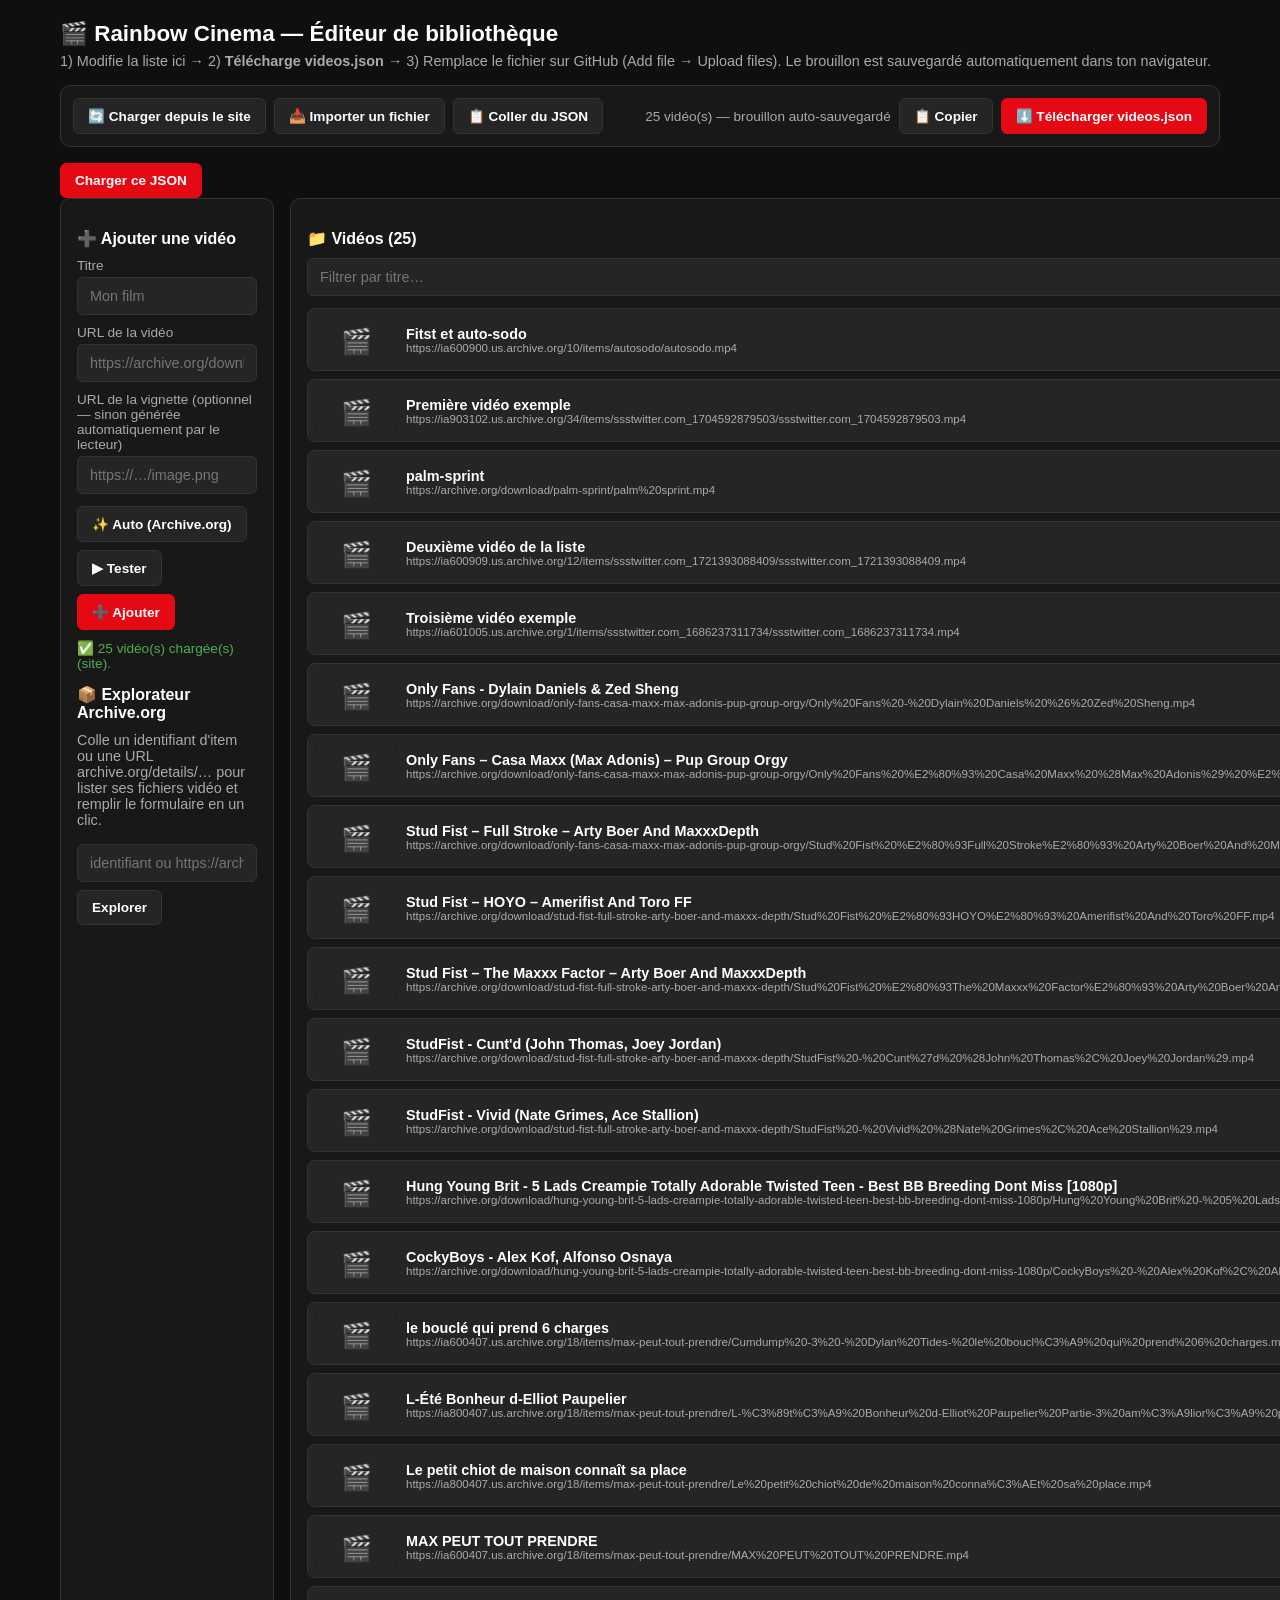
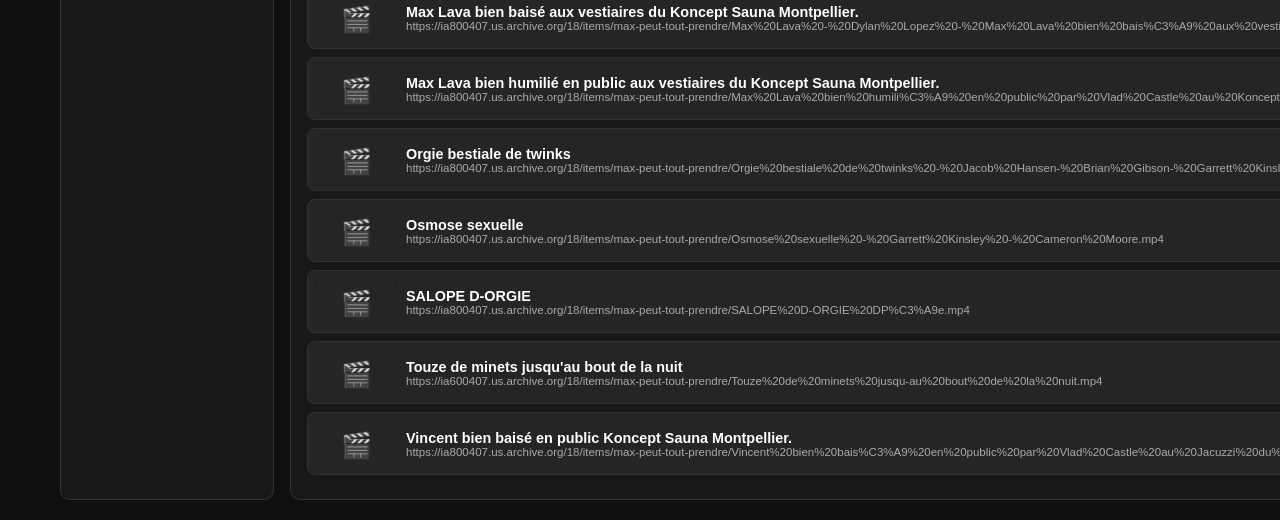
==== admin.html @ 02a85bc9 "Create admin.html" ====
<!DOCTYPE html>
<html lang="fr">
<head>
<meta charset="UTF-8">
<meta name="viewport" content="width=device-width, initial-scale=1.0">
<title>Rainbow Cinema — Éditeur de bibliothèque</title>
<style>
:root{--primary:#e50914;--bg:#0f0f0f;--card:#181818;--elev:#252525;--text:#fff;--muted:#aaa;--border:#333}
*{margin:0;padding:0;box-sizing:border-box}
body{font-family:-apple-system,BlinkMacSystemFont,"Segoe UI",Roboto,sans-serif;background:var(--bg);color:var(--text);padding:20px;max-width:1200px;margin:0 auto}
h1{font-size:1.4rem;margin-bottom:6px}
h2{font-size:1rem;margin:14px 0 10px}
.sub{color:var(--muted);font-size:.9rem;margin-bottom:16px}
.bar{display:flex;gap:8px;flex-wrap:wrap;align-items:center;background:var(--card);border:1px solid var(--border);border-radius:10px;padding:12px;margin-bottom:16px}
.bar .count{color:var(--muted);font-size:.85rem;margin-left:auto}
button{background:var(--elev);color:var(--text);border:1px solid var(--border);padding:9px 14px;border-radius:6px;cursor:pointer;font-weight:600;font-size:.85rem}
button:hover{filter:brightness(1.25)}
button.primary{background:var(--primary);border-color:var(--primary);color:#fff}
button.mini{padding:4px 8px;font-size:.8rem}
.cols{display:grid;grid-template-columns:1fr 1fr;gap:16px}
@media(max-width:860px){.cols{grid-template-columns:1fr}}
.card{background:var(--card);border:1px solid var(--border);border-radius:10px;padding:16px}
label{display:block;color:var(--muted);font-size:.85rem;margin:10px 0 4px}
input[type=text],input[type=url],textarea{width:100%;background:var(--elev);border:1px solid var(--border);border-radius:6px;padding:10px 12px;color:var(--text);outline:none;font-size:.9rem}
input:focus,textarea:focus{border-color:var(--primary)}
.row{display:flex;gap:8px;flex-wrap:wrap;margin-top:12px;align-items:center}
.row input{flex:1;min-width:180px}
#msg{margin-top:10px;font-size:.85rem;min-height:1.2em}
#msg.ok{color:#4caf50}#msg.err{color:#ff6b6b}
#preview{display:none;width:100%;max-height:240px;margin-top:12px;border-radius:8px;background:#000}
#thumbPreview{display:none;width:160px;aspect-ratio:16/9;object-fit:cover;margin-top:10px;border-radius:6px;border:1px solid var(--border)}
.item{display:flex;gap:10px;align-items:center;background:var(--elev);border:1px solid var(--border);border-radius:8px;padding:8px;margin-bottom:8px}
.item img{width:80px;aspect-ratio:16/9;object-fit:cover;border-radius:4px;background:#000;flex-shrink:0}
.item .meta{flex:1;min-width:0}
.item .t{font-weight:600;font-size:.9rem;white-space:nowrap;overflow:hidden;text-overflow:ellipsis}
.item .u{color:var(--muted);font-size:.72rem;white-space:nowrap;overflow:hidden;text-overflow:ellipsis}
.item .dup{color:#ffb14a;font-size:.72rem}
.item .acts{display:flex;gap:4px;flex-shrink:0}
.file-btn{display:block;width:100%;text-align:left;margin-bottom:6px;font-weight:500}
.file-btn small{color:var(--muted)}
#pasteArea{margin-top:10px;min-height:120px;font-family:monospace;font-size:.8rem}
.empty{color:var(--muted);text-align:center;padding:20px;font-size:.9rem}
</style>
</head>
<body>
<h1>🎬 Rainbow Cinema — Éditeur de bibliothèque</h1>
<p class="sub">1) Modifie la liste ici → 2) <b>Télécharge videos.json</b> → 3) Remplace le fichier sur GitHub (Add file → Upload files). Le brouillon est sauvegardé automatiquement dans ton navigateur.</p>

<div class="bar">
  <button id="loadRepoBtn">🔄 Charger depuis le site</button>
  <button id="importBtn">📥 Importer un fichier</button>
  <input type="file" id="importFile" accept=".json,application/json" hidden>
  <button id="pasteBtn">📋 Coller du JSON</button>
  <span class="count" id="count"></span>
  <button id="copyBtn">📋 Copier</button>
  <button id="exportBtn" class="primary">⬇️ Télécharger videos.json</button>
</div>
<textarea id="pasteArea" hidden placeholder="Colle ici le contenu de videos.json puis clique Charger ce JSON"></textarea>
<div class="row" id="pasteRow" hidden><button id="pasteLoadBtn" class="primary">Charger ce JSON</button></div>

<div class="cols">
  <div class="card">
    <h2 id="formTitle">➕ Ajouter une vidéo</h2>
    <label>Titre</label>
    <input type="text" id="fTitre" placeholder="Mon film">
    <label>URL de la vidéo</label>
    <input type="url" id="fVideo" placeholder="https://archive.org/download/identifiant/film.mp4">
    <label>URL de la vignette (optionnel — sinon générée automatiquement par le lecteur)</label>
    <input type="url" id="fVignette" placeholder="https://…/image.png">
    <div class="row">
      <button id="autoBtn" title="Remplit titre + vignette depuis les métadonnées Archive.org">✨ Auto (Archive.org)</button>
      <button id="testBtn">▶ Tester</button>
      <button id="addBtn" class="primary">➕ Ajouter</button>
      <button id="cancelBtn" hidden>Annuler</button>
    </div>
    <div id="msg"></div>
    <video id="preview" controls playsinline preload="metadata"></video>
    <img id="thumbPreview" alt="Aperçu vignette">
    <h2>📦 Explorateur Archive.org</h2>
    <p class="sub">Colle un identifiant d'item ou une URL archive.org/details/… pour lister ses fichiers vidéo et remplir le formulaire en un clic.</p>
    <div class="row">
      <input type="text" id="itemInput" placeholder="identifiant ou https://archive.org/details/…">
      <button id="itemBtn">Explorer</button>
    </div>
    <div id="itemFiles"></div>
  </div>
  <div class="card">
    <h2>📁 Vidéos (<span id="n">0</span>)</h2>
    <input type="text" id="filter" placeholder="Filtrer par titre…">
    <div id="list" style="margin-top:12px"></div>
  </div>
</div>

<script>
'use strict';
const $ = id => document.getElementById(id);
const DRAFT = 'rc_admin_draft';
const LIVE_JSON = 'https://mikefri-studio.github.io/player/videos.json';
const PLACEHOLDER = 'data:image/svg+xml;charset=utf-8,' + encodeURIComponent('<svg xmlns="http://www.w3.org/2000/svg" viewBox="0 0 16 9"><rect width="16" height="9" fill="#252525"/><text x="8" y="6.5" font-size="5" text-anchor="middle">🎬</text></svg>');
let videos = [];
let editIndex = -1;

function esc(s) {
  return String(s == null ? '' : s).replace(/[&<>"']/g, c =>
    ({ '&': '&amp;', '<': '&lt;', '>': '&gt;', '"': '&quot;', "'": '&#39;' }[c]));
}
function msg(text, ok) {
  const el = $('msg');
  el.textContent = text;
  el.className = ok ? 'ok' : 'err';
}
function normalizeUrl(u) {
  return String(u || '').trim()
    .replace(/^h+ttps:/i, 'https:')
    .replace(/^ttps:/i, 'https:');
}
function stableUrl(u) {
  const m = String(u).match(/\/(?:items|download)\/([^/?#]+)\/(.+)$/);
  return m ? 'https://archive.org/download/' + m[1] + '/' + m[2] : String(u);
}
function itemId(u) {
  const m = String(u).match(/\/(?:items|download|details|embed|metadata)\/([^/?#]+)/i);
  if (m) return decodeURIComponent(m[1]);
  const t = String(u).trim();
  return /^[\w.-]+$/.test(t) ? t : null;
}
function fileUrl(id, name) {
  return 'https://archive.org/download/' + encodeURIComponent(id) + '/' +
    String(name).split('/').map(encodeURIComponent).join('/');
}
function formatSize(bytes) {
  const n = parseInt(bytes, 10);
  if (!isFinite(n) || n <= 0) return '?';
  return n > 1e9 ? (n / 1e9).toFixed(2) + ' Go' : Math.round(n / 1e6) + ' Mo';
}
function validate(v) {
  if (!v.titre || !v.titre.trim()) return 'Titre manquant.';
  if (!/^https:\/\//i.test(v.video)) return 'URL vidéo invalide : https:// requis (http est bloqué sur GitHub Pages).';
  if (v.vignette && !/^https:\/\//i.test(v.vignette)) return 'URL vignette invalide : https:// requis.';
  try { new URL(v.video); } catch (e) { return 'URL vidéo mal formée.'; }
  return null;
}
function findDuplicate(url, exclude) {
  const s = stableUrl(url);
  return videos.findIndex((v, i) => i !== exclude && stableUrl(v.video) === s);
}

function render() {
  const q = $('filter').value.trim().toLowerCase();
  const list = $('list');
  $('n').textContent = videos.length;
  $('count').textContent = videos.length + ' vidéo(s) — brouillon auto-sauvegardé';
  if (!videos.length) { list.innerHTML = '<div class="empty">Aucune vidéo. Ajoute-en une ou charge le fichier existant.</div>'; return; }
  list.innerHTML = videos.map((v, i) => {
    if (q && !v.titre.toLowerCase().includes(q)) return '';
    const dup = findDuplicate(v.video, i) !== -1;
    const thumb = v.vignette ? esc(v.vignette) : PLACEHOLDER;
    return '<div class="item">' +
      '<img src="' + thumb + '" loading="lazy" alt="">' +
      '<div class="meta"><div class="t">' + esc(v.titre) + '</div>' +
      '<div class="u">' + esc(v.video) + '</div>' +
      (dup ? '<div class="dup">⚠️ doublon d\'URL</div>' : '') + '</div>' +
      '<div class="acts">' +
      '<button class="mini" data-act="up" data-i="' + i + '" title="Monter">↑</button>' +
      '<button class="mini" data-act="down" data-i="' + i + '" title="Descendre">↓</button>' +
      '<button class="mini" data-act="edit" data-i="' + i + '" title="Modifier">✏️</button>' +
      '<button class="mini" data-act="del" data-i="' + i + '" title="Supprimer">🗑️</button>' +
      '</div></div>';
  }).join('');
}
function save() {
  localStorage.setItem(DRAFT, JSON.stringify(videos));
  render();
}
$('list').addEventListener('click', e => {
  const b = e.target.closest('button[data-act]');
  if (!b) return;
  const i = parseInt(b.dataset.i, 10);
  const act = b.dataset.act;
  if (act === 'del') { videos.splice(i, 1); if (editIndex === i) resetForm(); save(); }
  if (act === 'up' && i > 0) { const t = videos[i - 1]; videos[i - 1] = videos[i]; videos[i] = t; save(); }
  if (act === 'down' && i < videos.length - 1) { const t = videos[i + 1]; videos[i + 1] = videos[i]; videos[i] = t; save(); }
  if (act === 'edit') {
    editIndex = i;
    $('fTitre').value = videos[i].titre;
    $('fVideo').value = videos[i].video;
    $('fVignette').value = videos[i].vignette || '';
    $('formTitle').textContent = '✏️ Modifier la vidéo #' + (i + 1);
    $('addBtn').textContent = '💾 Mettre à jour';
    $('cancelBtn').hidden = false;
    window.scrollTo({ top: 0, behavior: 'smooth' });
  }
});
$('list').addEventListener('error', e => {
  const img = e.target;
  if (img.tagName === 'IMG' && !img.dataset.fallback) { img.dataset.fallback = '1'; img.src = PLACEHOLDER; }
}, true);
$('filter').addEventListener('input', render);

function readForm() {
  return {
    titre: $('fTitre').value.trim(),
    video: normalizeUrl($('fVideo').value),
    vignette: normalizeUrl($('fVignette').value) || undefined
  };
}
function resetForm() {
  editIndex = -1;
  $('fTitre').value = ''; $('fVideo').value = ''; $('fVignette').value = '';
  $('formTitle').textContent = '➕ Ajouter une vidéo';
  $('addBtn').textContent = '➕ Ajouter';
  $('cancelBtn').hidden = true;
  $('preview').style.display = 'none';
  $('thumbPreview').style.display = 'none';
}
$('cancelBtn').addEventListener('click', resetForm);
$('addBtn').addEventListener('click', () => {
  const v = readForm();
  const err = validate(v);
  if (err) { msg('❌ ' + err); return; }
  const dup = findDuplicate(v.video, editIndex);
  if (dup !== -1) { msg('❌ Cette URL existe déjà (entrée #' + (dup + 1) + ').'); return; }
  if (!v.vignette) delete v.vignette;
  if (editIndex === -1) { videos.push(v); msg('✅ Ajoutée. Pense à télécharger videos.json.', true); }
  else { videos[editIndex] = v; msg('✅ Mise à jour. Pense à télécharger videos.json.', true); }
  save(); resetForm();
});
$('testBtn').addEventListener('click', () => {
  const v = readForm();
  if (!/^https:\/\//i.test(v.video)) { msg('❌ Mets d\'abord une URL vidéo valide.'); return; }
  const p = $('preview');
  p.src = stableUrl(v.video);
  p.style.display = 'block';
  p.play().catch(() => {});
  if (v.vignette) { const t = $('thumbPreview'); t.src = v.vignette; t.style.display = 'block'; }
  msg('▶ Test lancé — si rien ne se charge, l\'URL est probablement morte.', true);
});

async function fetchMeta(id) {
  const res = await fetch('https://archive.org/metadata/' + encodeURIComponent(id));
  if (!res.ok) throw new Error('HTTP ' + res.status);
  return res.json();
}
function thumbFor(meta, id) {
  const files = meta.files || [];
  if (files.some(f => f.name === '__ia_thumb.jpg')) return fileUrl(id, '__ia_thumb.jpg');
  return 'https://archive.org/services/img/' + encodeURIComponent(id);
}
$('autoBtn').addEventListener('click', async () => {
  const id = itemId($('fVideo').value);
  if (!id) { msg('❌ Impossible de trouver un identifiant Archive.org dans cette URL.'); return; }
  msg('⏳ Recherche des métadonnées…', true);
  try {
    const meta = await fetchMeta(id);
    if (!$('fTitre').value.trim()) $('fTitre').value = (meta.metadata && meta.metadata.title) || id;
    if (!$('fVignette').value.trim()) $('fVignette').value = thumbFor(meta, id);
    $('fVideo').value = stableUrl(normalizeUrl($('fVideo').value));
    msg('✅ Métadonnées récupérées.', true);
  } catch (e) { msg('❌ Métadonnées introuvables : ' + e.message); }
});
$('itemBtn').addEventListener('click', async () => {
  const id = itemId($('itemInput').value);
  const box = $('itemFiles');
  box.innerHTML = '';
  if (!id) { box.innerHTML = '<div class="empty">Identifiant ou URL invalide.</div>'; return; }
  box.innerHTML = '<div class="empty">⏳ Chargement…</div>';
  try {
    const meta = await fetchMeta(id);
    const vids = (meta.files || []).filter(f => /\.(mp4|m4v|webm|ogv|mov)$/i.test(f.name || ''));
    if (!vids.length) { box.innerHTML = '<div class="empty">Aucun fichier vidéo dans cet item.</div>'; return; }
    vids.sort((a, b) => (parseInt(b.size, 10) || 0) - (parseInt(a.size, 10) || 0));
    const title = (meta.metadata && meta.metadata.title) || id;
    box.innerHTML = vids.map((f, i) =>
      '<button class="file-btn" data-f="' + i + '">🎬 ' + esc(f.name) +
      ' <small>(' + formatSize(f.size) + (f.format ? ' · ' + esc(f.format) : '') + ')</small></button>').join('');
    box.querySelectorAll('button[data-f]').forEach(btn => {
      btn.addEventListener('click', () => {
        const f = vids[parseInt(btn.dataset.f, 10)];
        $('fVideo').value = fileUrl(id, f.name);
        $('fTitre').value = vids.length > 1 ? title + ' — ' + f.name.replace(/\.[^.]+$/, '') : title;
        $('fVignette').value = thumbFor(meta, id);
        msg('✅ Formulaire rempli — vérifie puis clique « Ajouter ».', true);
        window.scrollTo({ top: 0, behavior: 'smooth' });
      });
    });
  } catch (e) { box.innerHTML = '<div class="empty">❌ ' + esc(e.message) + '</div>'; }
});

function loadList(list, source) {
  if (!Array.isArray(list)) { msg('❌ Le JSON doit être une liste [ … ].'); return; }
  videos = list.filter(v => v && v.video).map(v => ({
    titre: String(v.titre || v.video.split('/').pop()),
    video: normalizeUrl(v.video),
    vignette: v.vignette ? normalizeUrl(v.vignette) : undefined
  }));
  save(); resetForm();
  msg('✅ ' + videos.length + ' vidéo(s) chargée(s) (' + source + ').', true);
}
async function loadFromSite() {
  msg('⏳ Chargement de videos.json…', true);
  try {
    const res = await fetch('videos.json', { cache: 'no-cache' });
    if (!res.ok) throw new Error('local HTTP ' + res.status);
    loadList(await res.json(), 'site');
  } catch (e) {
    try {
      const res = await fetch(LIVE_JSON, { cache: 'no-cache' });
      loadList(await res.json(), 'site en ligne');
    } catch (e2) { msg('❌ Chargement impossible — utilise « Importer un fichier ».'); }
  }
}
$('loadRepoBtn').addEventListener('click', loadFromSite);
$('importBtn').addEventListener('click', () => $('importFile').click());
$('importFile').addEventListener('change', e => {
  const f = e.target.files[0];
  if (!f) return;
  const r = new FileReader();
  r.onload = () => { try { loadList(JSON.parse(r.result), 'fichier'); } catch (err) { msg('❌ JSON invalide : ' + err.message); } };
  r.readAsText(f);
});
$('pasteBtn').addEventListener('click', () => {
  $('pasteArea').hidden = !$('pasteArea').hidden;
  $('pasteRow').hidden = $('pasteArea').hidden;
});
$('pasteLoadBtn').addEventListener('click', () => {
  try { loadList(JSON.parse($('pasteArea').value), 'collage'); $('pasteArea').hidden = true; $('pasteRow').hidden = true; }
  catch (err) { msg('❌ JSON invalide : ' + err.message); }
});
function exportJson() { return JSON.stringify(videos, null, 2); }
$('exportBtn').addEventListener('click', () => {
  if (!videos.length) { msg('❌ La liste est vide.'); return; }
  const errs = videos.map(validate);
  const bad = errs.findIndex(x => x);
  if (bad !== -1) { msg('❌ Entrée #' + (bad + 1) + ' invalide : ' + errs[bad]); return; }
  const blob = new Blob([exportJson()], { type: 'application/json' });
  const a = document.createElement('a');
  a.href = URL.createObjectURL(blob);
  a.download = 'videos.json';
  a.click();
  msg('✅ Fichier téléchargé — remplace-le sur GitHub (Add file → Upload files).', true);
});
$('copyBtn').addEventListener('click', () => {
  navigator.clipboard.writeText(exportJson())
    .then(() => msg('✅ JSON copié dans le presse-papiers.', true))
    .catch(() => msg('❌ Copie impossible — utilise le téléchargement.'));
});

const draft = localStorage.getItem(DRAFT);
if (draft) {
  try { loadList(JSON.parse(draft), 'brouillon local'); } catch (e) { loadFromSite(); }
} else {
  loadFromSite();
}
</script>
</body>
</html>
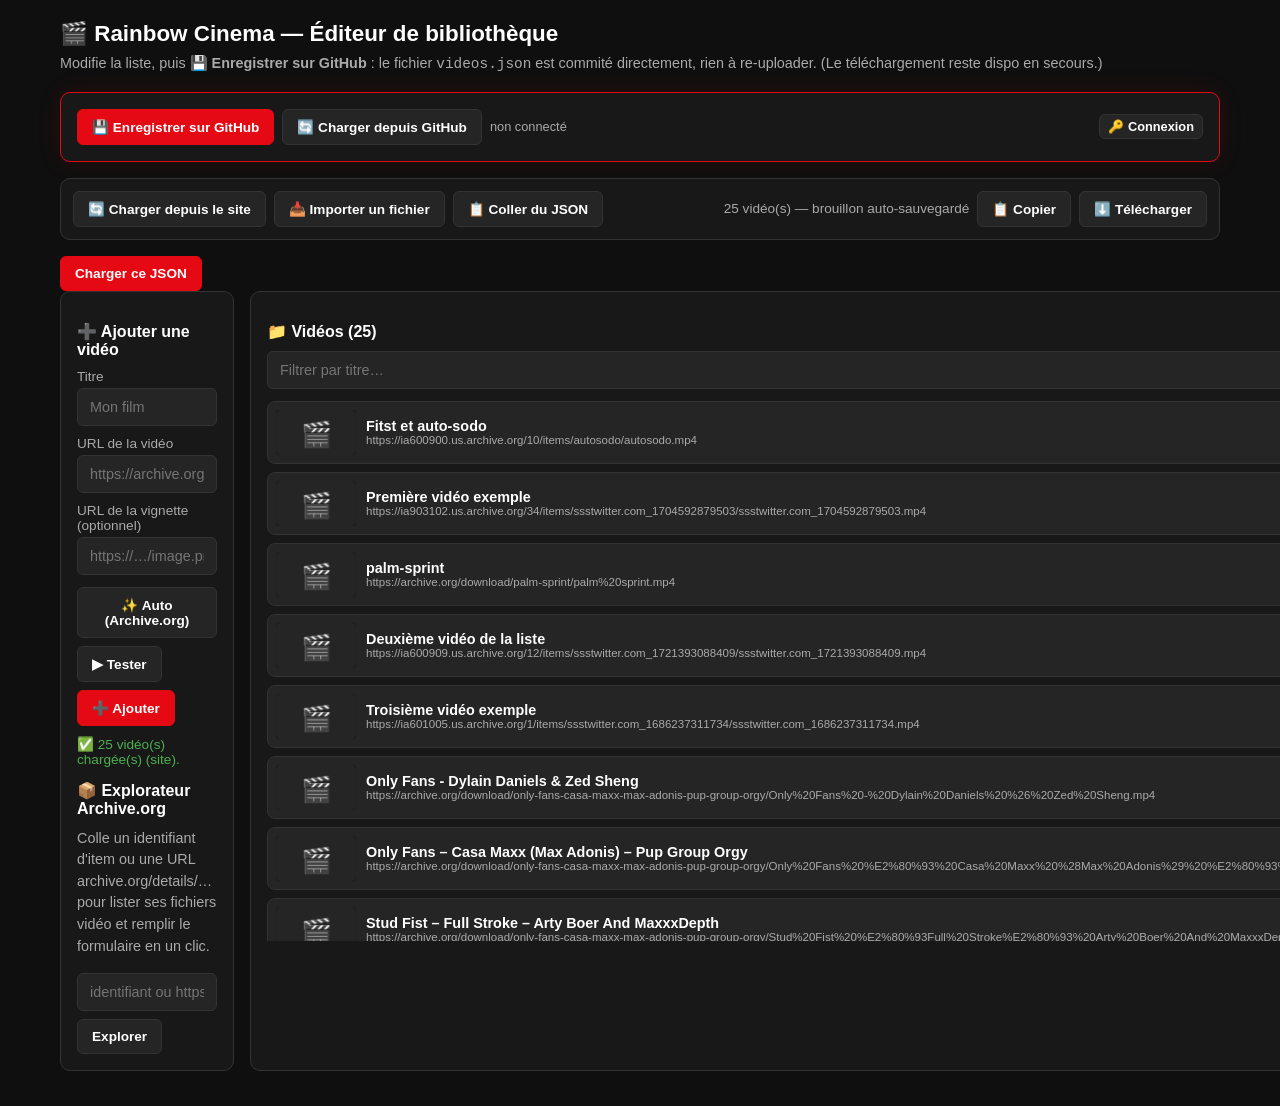
==== commit a13a7c9a: "Update admin.html" ====
--- a/admin.html
+++ b/admin.html
@@ -5,28 +5,36 @@
 <meta name="viewport" content="width=device-width, initial-scale=1.0">
 <title>Rainbow Cinema — Éditeur de bibliothèque</title>
 <style>
-:root{--primary:#e50914;--bg:#0f0f0f;--card:#181818;--elev:#252525;--text:#fff;--muted:#aaa;--border:#333}
+:root{--primary:#e50914;--primary-glow:rgba(229,9,20,.4);--bg:#0f0f0f;--card:#181818;--elev:#252525;--text:#fff;--muted:#aaa;--border:#333;--ok:#4caf50;--warn:#ffb14a}
 *{margin:0;padding:0;box-sizing:border-box}
 body{font-family:-apple-system,BlinkMacSystemFont,"Segoe UI",Roboto,sans-serif;background:var(--bg);color:var(--text);padding:20px;max-width:1200px;margin:0 auto}
 h1{font-size:1.4rem;margin-bottom:6px}
 h2{font-size:1rem;margin:14px 0 10px}
-.sub{color:var(--muted);font-size:.9rem;margin-bottom:16px}
+.sub{color:var(--muted);font-size:.9rem;margin-bottom:16px;line-height:1.5}
 .bar{display:flex;gap:8px;flex-wrap:wrap;align-items:center;background:var(--card);border:1px solid var(--border);border-radius:10px;padding:12px;margin-bottom:16px}
 .bar .count{color:var(--muted);font-size:.85rem;margin-left:auto}
-button{background:var(--elev);color:var(--text);border:1px solid var(--border);padding:9px 14px;border-radius:6px;cursor:pointer;font-weight:600;font-size:.85rem}
+button{background:var(--elev);color:var(--text);border:1px solid var(--border);padding:9px 14px;border-radius:6px;cursor:pointer;font-weight:600;font-size:.85rem;transition:filter .15s,transform .15s}
 button:hover{filter:brightness(1.25)}
+button:active{transform:translateY(1px)}
+button:disabled{opacity:.5;cursor:wait}
 button.primary{background:var(--primary);border-color:var(--primary);color:#fff}
 button.mini{padding:4px 8px;font-size:.8rem}
 .cols{display:grid;grid-template-columns:1fr 1fr;gap:16px}
 @media(max-width:860px){.cols{grid-template-columns:1fr}}
-.card{background:var(--card);border:1px solid var(--border);border-radius:10px;padding:16px}
+.card{background:var(--card);border:1px solid var(--border);border-radius:10px;padding:16px;margin-bottom:16px}
+.gh-card{border-color:var(--primary);box-shadow:0 0 24px rgba(229,9,20,.12)}
+.gh-row{display:flex;gap:8px;flex-wrap:wrap;align-items:center}
+.gh-status{font-size:.8rem;color:var(--muted)}
+.gh-status.ok{color:var(--ok)}
 label{display:block;color:var(--muted);font-size:.85rem;margin:10px 0 4px}
-input[type=text],input[type=url],textarea{width:100%;background:var(--elev);border:1px solid var(--border);border-radius:6px;padding:10px 12px;color:var(--text);outline:none;font-size:.9rem}
+input[type=text],input[type=url],input[type=password],textarea{width:100%;background:var(--elev);border:1px solid var(--border);border-radius:6px;padding:10px 12px;color:var(--text);outline:none;font-size:.9rem}
 input:focus,textarea:focus{border-color:var(--primary)}
 .row{display:flex;gap:8px;flex-wrap:wrap;margin-top:12px;align-items:center}
-.row input{flex:1;min-width:180px}
+.row input{flex:1;min-width:140px}
+details{margin-top:10px}
+summary{cursor:pointer;color:var(--muted);font-size:.85rem}
 #msg{margin-top:10px;font-size:.85rem;min-height:1.2em}
-#msg.ok{color:#4caf50}#msg.err{color:#ff6b6b}
+#msg.ok{color:var(--ok)}#msg.err{color:#ff6b6b}
 #preview{display:none;width:100%;max-height:240px;margin-top:12px;border-radius:8px;background:#000}
 #thumbPreview{display:none;width:160px;aspect-ratio:16/9;object-fit:cover;margin-top:10px;border-radius:6px;border:1px solid var(--border)}
 .item{display:flex;gap:10px;align-items:center;background:var(--elev);border:1px solid var(--border);border-radius:8px;padding:8px;margin-bottom:8px}
@@ -34,17 +42,48 @@
 .item .meta{flex:1;min-width:0}
 .item .t{font-weight:600;font-size:.9rem;white-space:nowrap;overflow:hidden;text-overflow:ellipsis}
 .item .u{color:var(--muted);font-size:.72rem;white-space:nowrap;overflow:hidden;text-overflow:ellipsis}
-.item .dup{color:#ffb14a;font-size:.72rem}
+.item .dup{color:var(--warn);font-size:.72rem}
 .item .acts{display:flex;gap:4px;flex-shrink:0}
 .file-btn{display:block;width:100%;text-align:left;margin-bottom:6px;font-weight:500}
 .file-btn small{color:var(--muted)}
 #pasteArea{margin-top:10px;min-height:120px;font-family:monospace;font-size:.8rem}
 .empty{color:var(--muted);text-align:center;padding:20px;font-size:.9rem}
+#list{max-height:60vh;overflow-y:auto}
+::-webkit-scrollbar{width:10px;height:10px}
+::-webkit-scrollbar-track{background:var(--bg)}
+::-webkit-scrollbar-thumb{background:var(--elev);border-radius:6px;border:2px solid var(--bg)}
+::-webkit-scrollbar-thumb:hover{background:var(--primary)}
 </style>
 </head>
 <body>
 <h1>🎬 Rainbow Cinema — Éditeur de bibliothèque</h1>
-<p class="sub">1) Modifie la liste ici → 2) <b>Télécharge videos.json</b> → 3) Remplace le fichier sur GitHub (Add file → Upload files). Le brouillon est sauvegardé automatiquement dans ton navigateur.</p>
+<p class="sub">Modifie la liste, puis <b>💾 Enregistrer sur GitHub</b> : le fichier <code>videos.json</code> est commité directement, rien à re-uploader. (Le téléchargement reste dispo en secours.)</p>
+
+<div class="card gh-card">
+  <div class="gh-row">
+    <button id="ghSaveBtn" class="primary">💾 Enregistrer sur GitHub</button>
+    <button id="ghLoadBtn">🔄 Charger depuis GitHub</button>
+    <span id="ghStatus" class="gh-status">non connecté</span>
+    <button id="ghToggle" class="mini" style="margin-left:auto">🔑 Connexion</button>
+  </div>
+  <div id="ghPanel" hidden>
+    <label>Token GitHub — fine-grained, permission <b>Contents: Read and write</b> sur ce repo</label>
+    <div class="row">
+      <input type="password" id="ghToken" placeholder="github_pat_… ou ghp_…" autocomplete="off">
+      <button id="ghReveal" class="mini" title="Afficher/masquer">👁</button>
+      <button id="ghTestBtn">Tester</button>
+      <button id="ghForget" class="mini">Oublier</button>
+    </div>
+    <details>
+      <summary>Réglages avancés (repo / branche / fichier)</summary>
+      <div class="row">
+        <input type="text" id="ghOwner" title="owner"><input type="text" id="ghRepo" title="repo">
+        <input type="text" id="ghBranch" title="branche"><input type="text" id="ghPath" title="fichier">
+      </div>
+    </details>
+    <p class="sub" style="margin-top:10px">🔒 Le token reste dans ce navigateur (localStorage) et n'est envoyé qu'à <code>api.github.com</code>. Crée-le : github.com → Settings → Developer settings → <b>Fine-grained tokens</b> → Repository access : <code>mikefri-studio/player</code> → Permissions : <b>Contents = Read and write</b>.</p>
+  </div>
+</div>
 
 <div class="bar">
   <button id="loadRepoBtn">🔄 Charger depuis le site</button>
@@ -53,7 +92,7 @@
   <button id="pasteBtn">📋 Coller du JSON</button>
   <span class="count" id="count"></span>
   <button id="copyBtn">📋 Copier</button>
-  <button id="exportBtn" class="primary">⬇️ Télécharger videos.json</button>
+  <button id="exportBtn">⬇️ Télécharger</button>
 </div>
 <textarea id="pasteArea" hidden placeholder="Colle ici le contenu de videos.json puis clique Charger ce JSON"></textarea>
 <div class="row" id="pasteRow" hidden><button id="pasteLoadBtn" class="primary">Charger ce JSON</button></div>
@@ -65,10 +104,10 @@
     <input type="text" id="fTitre" placeholder="Mon film">
     <label>URL de la vidéo</label>
     <input type="url" id="fVideo" placeholder="https://archive.org/download/identifiant/film.mp4">
-    <label>URL de la vignette (optionnel — sinon générée automatiquement par le lecteur)</label>
+    <label>URL de la vignette (optionnel)</label>
     <input type="url" id="fVignette" placeholder="https://…/image.png">
     <div class="row">
-      <button id="autoBtn" title="Remplit titre + vignette depuis les métadonnées Archive.org">✨ Auto (Archive.org)</button>
+      <button id="autoBtn" title="Remplit titre + vignette depuis Archive.org">✨ Auto (Archive.org)</button>
       <button id="testBtn">▶ Tester</button>
       <button id="addBtn" class="primary">➕ Ajouter</button>
       <button id="cancelBtn" hidden>Annuler</button>
@@ -95,262 +134,182 @@
 'use strict';
 const $ = id => document.getElementById(id);
 const DRAFT = 'rc_admin_draft';
+const GH_KEY = 'rc_gh_cfg';
 const LIVE_JSON = 'https://mikefri-studio.github.io/player/videos.json';
 const PLACEHOLDER = 'data:image/svg+xml;charset=utf-8,' + encodeURIComponent('<svg xmlns="http://www.w3.org/2000/svg" viewBox="0 0 16 9"><rect width="16" height="9" fill="#252525"/><text x="8" y="6.5" font-size="5" text-anchor="middle">🎬</text></svg>');
 let videos = [];
 let editIndex = -1;
-
-function esc(s) {
-  return String(s == null ? '' : s).replace(/[&<>"']/g, c =>
-    ({ '&': '&amp;', '<': '&lt;', '>': '&gt;', '"': '&quot;', "'": '&#39;' }[c]));
-}
-function msg(text, ok) {
-  const el = $('msg');
-  el.textContent = text;
-  el.className = ok ? 'ok' : 'err';
-}
-function normalizeUrl(u) {
-  return String(u || '').trim()
-    .replace(/^h+ttps:/i, 'https:')
-    .replace(/^ttps:/i, 'https:');
-}
-function stableUrl(u) {
-  const m = String(u).match(/\/(?:items|download)\/([^/?#]+)\/(.+)$/);
-  return m ? 'https://archive.org/download/' + m[1] + '/' + m[2] : String(u);
-}
-function itemId(u) {
-  const m = String(u).match(/\/(?:items|download|details|embed|metadata)\/([^/?#]+)/i);
-  if (m) return decodeURIComponent(m[1]);
-  const t = String(u).trim();
-  return /^[\w.-]+$/.test(t) ? t : null;
-}
-function fileUrl(id, name) {
-  return 'https://archive.org/download/' + encodeURIComponent(id) + '/' +
-    String(name).split('/').map(encodeURIComponent).join('/');
-}
-function formatSize(bytes) {
-  const n = parseInt(bytes, 10);
-  if (!isFinite(n) || n <= 0) return '?';
-  return n > 1e9 ? (n / 1e9).toFixed(2) + ' Go' : Math.round(n / 1e6) + ' Mo';
-}
-function validate(v) {
-  if (!v.titre || !v.titre.trim()) return 'Titre manquant.';
-  if (!/^https:\/\//i.test(v.video)) return 'URL vidéo invalide : https:// requis (http est bloqué sur GitHub Pages).';
-  if (v.vignette && !/^https:\/\//i.test(v.vignette)) return 'URL vignette invalide : https:// requis.';
-  try { new URL(v.video); } catch (e) { return 'URL vidéo mal formée.'; }
+let gh = Object.assign({ owner:'mikefri-studio', repo:'player', branch:'main', path:'videos.json', token:'', sha:null }, JSON.parse(localStorage.getItem(GH_KEY) || '{}'));
+
+function esc(s){ return String(s == null ? '' : s).replace(/[&<>"']/g, c => ({'&':'&amp;','<':'&lt;','>':'&gt;','"':'&quot;',"'":'&#39;'}[c])); }
+function msg(t, ok){ const el=$('msg'); el.textContent=t; el.className=ok?'ok':'err'; }
+function normalizeUrl(u){ return String(u||'').trim().replace(/^h+ttps:/i,'https:').replace(/^ttps:/i,'https:'); }
+function stableUrl(u){ const m=String(u).match(/\/(?:items|download)\/([^/?#]+)\/(.+)$/); return m?'https://archive.org/download/'+m[1]+'/'+m[2]:String(u); }
+function itemId(u){ const m=String(u).match(/\/(?:items|download|details|embed|metadata)\/([^/?#]+)/i); if(m) return decodeURIComponent(m[1]); const t=String(u).trim(); return /^[\w.-]+$/.test(t)?t:null; }
+function fileUrl(id,name){ return 'https://archive.org/download/'+encodeURIComponent(id)+'/'+String(name).split('/').map(encodeURIComponent).join('/'); }
+function formatSize(b){ const n=parseInt(b,10); if(!isFinite(n)||n<=0) return '?'; return n>1e9?(n/1e9).toFixed(2)+' Go':Math.round(n/1e6)+' Mo'; }
+function validate(v){
+  if(!v.titre||!v.titre.trim()) return 'Titre manquant.';
+  if(!/^https:\/\//i.test(v.video)) return 'URL vidéo invalide : https:// requis.';
+  if(v.vignette && !/^https:\/\//i.test(v.vignette)) return 'URL vignette invalide : https:// requis.';
+  try{ new URL(v.video); }catch(e){ return 'URL vidéo mal formée.'; }
   return null;
 }
-function findDuplicate(url, exclude) {
-  const s = stableUrl(url);
-  return videos.findIndex((v, i) => i !== exclude && stableUrl(v.video) === s);
-}
-
-function render() {
-  const q = $('filter').value.trim().toLowerCase();
-  const list = $('list');
-  $('n').textContent = videos.length;
-  $('count').textContent = videos.length + ' vidéo(s) — brouillon auto-sauvegardé';
-  if (!videos.length) { list.innerHTML = '<div class="empty">Aucune vidéo. Ajoute-en une ou charge le fichier existant.</div>'; return; }
-  list.innerHTML = videos.map((v, i) => {
-    if (q && !v.titre.toLowerCase().includes(q)) return '';
-    const dup = findDuplicate(v.video, i) !== -1;
-    const thumb = v.vignette ? esc(v.vignette) : PLACEHOLDER;
-    return '<div class="item">' +
-      '<img src="' + thumb + '" loading="lazy" alt="">' +
-      '<div class="meta"><div class="t">' + esc(v.titre) + '</div>' +
-      '<div class="u">' + esc(v.video) + '</div>' +
-      (dup ? '<div class="dup">⚠️ doublon d\'URL</div>' : '') + '</div>' +
-      '<div class="acts">' +
-      '<button class="mini" data-act="up" data-i="' + i + '" title="Monter">↑</button>' +
-      '<button class="mini" data-act="down" data-i="' + i + '" title="Descendre">↓</button>' +
-      '<button class="mini" data-act="edit" data-i="' + i + '" title="Modifier">✏️</button>' +
-      '<button class="mini" data-act="del" data-i="' + i + '" title="Supprimer">🗑️</button>' +
-      '</div></div>';
+function findDuplicate(url,exclude){ const s=stableUrl(url); return videos.findIndex((v,i)=>i!==exclude&&stableUrl(v.video)===s); }
+function exportJson(){ return JSON.stringify(videos,null,2); }
+
+function render(){
+  const q=$('filter').value.trim().toLowerCase(); const list=$('list');
+  $('n').textContent=videos.length; $('count').textContent=videos.length+' vidéo(s) — brouillon auto-sauvegardé';
+  if(!videos.length){ list.innerHTML='<div class="empty">Aucune vidéo. Ajoute-en une ou charge le fichier existant.</div>'; return; }
+  list.innerHTML=videos.map((v,i)=>{
+    if(q&&!v.titre.toLowerCase().includes(q)) return '';
+    const dup=findDuplicate(v.video,i)!==-1; const thumb=v.vignette?esc(v.vignette):PLACEHOLDER;
+    return '<div class="item"><img src="'+thumb+'" loading="lazy" alt=""><div class="meta"><div class="t">'+esc(v.titre)+'</div><div class="u">'+esc(v.video)+'</div>'+(dup?'<div class="dup">⚠️ doublon d\'URL</div>':'')+'</div><div class="acts"><button class="mini" data-act="up" data-i="'+i+'" title="Monter">↑</button><button class="mini" data-act="down" data-i="'+i+'" title="Descendre">↓</button><button class="mini" data-act="edit" data-i="'+i+'" title="Modifier">✏️</button><button class="mini" data-act="del" data-i="'+i+'" title="Supprimer">🗑️</button></div></div>';
   }).join('');
 }
-function save() {
-  localStorage.setItem(DRAFT, JSON.stringify(videos));
-  render();
-}
-$('list').addEventListener('click', e => {
-  const b = e.target.closest('button[data-act]');
-  if (!b) return;
-  const i = parseInt(b.dataset.i, 10);
-  const act = b.dataset.act;
-  if (act === 'del') { videos.splice(i, 1); if (editIndex === i) resetForm(); save(); }
-  if (act === 'up' && i > 0) { const t = videos[i - 1]; videos[i - 1] = videos[i]; videos[i] = t; save(); }
-  if (act === 'down' && i < videos.length - 1) { const t = videos[i + 1]; videos[i + 1] = videos[i]; videos[i] = t; save(); }
-  if (act === 'edit') {
-    editIndex = i;
-    $('fTitre').value = videos[i].titre;
-    $('fVideo').value = videos[i].video;
-    $('fVignette').value = videos[i].vignette || '';
-    $('formTitle').textContent = '✏️ Modifier la vidéo #' + (i + 1);
-    $('addBtn').textContent = '💾 Mettre à jour';
-    $('cancelBtn').hidden = false;
-    window.scrollTo({ top: 0, behavior: 'smooth' });
-  }
-});
-$('list').addEventListener('error', e => {
-  const img = e.target;
-  if (img.tagName === 'IMG' && !img.dataset.fallback) { img.dataset.fallback = '1'; img.src = PLACEHOLDER; }
-}, true);
-$('filter').addEventListener('input', render);
-
-function readForm() {
-  return {
-    titre: $('fTitre').value.trim(),
-    video: normalizeUrl($('fVideo').value),
-    vignette: normalizeUrl($('fVignette').value) || undefined
-  };
-}
-function resetForm() {
-  editIndex = -1;
-  $('fTitre').value = ''; $('fVideo').value = ''; $('fVignette').value = '';
-  $('formTitle').textContent = '➕ Ajouter une vidéo';
-  $('addBtn').textContent = '➕ Ajouter';
-  $('cancelBtn').hidden = true;
-  $('preview').style.display = 'none';
-  $('thumbPreview').style.display = 'none';
-}
-$('cancelBtn').addEventListener('click', resetForm);
-$('addBtn').addEventListener('click', () => {
-  const v = readForm();
-  const err = validate(v);
-  if (err) { msg('❌ ' + err); return; }
-  const dup = findDuplicate(v.video, editIndex);
-  if (dup !== -1) { msg('❌ Cette URL existe déjà (entrée #' + (dup + 1) + ').'); return; }
-  if (!v.vignette) delete v.vignette;
-  if (editIndex === -1) { videos.push(v); msg('✅ Ajoutée. Pense à télécharger videos.json.', true); }
-  else { videos[editIndex] = v; msg('✅ Mise à jour. Pense à télécharger videos.json.', true); }
+function save(){ localStorage.setItem(DRAFT,JSON.stringify(videos)); render(); }
+$('list').addEventListener('click',e=>{
+  const b=e.target.closest('button[data-act]'); if(!b) return;
+  const i=parseInt(b.dataset.i,10); const act=b.dataset.act;
+  if(act==='del'){ videos.splice(i,1); if(editIndex===i) resetForm(); save(); }
+  if(act==='up'&&i>0){ const t=videos[i-1]; videos[i-1]=videos[i]; videos[i]=t; save(); }
+  if(act==='down'&&i<videos.length-1){ const t=videos[i+1]; videos[i+1]=videos[i]; videos[i]=t; save(); }
+  if(act==='edit'){ editIndex=i; $('fTitre').value=videos[i].titre; $('fVideo').value=videos[i].video; $('fVignette').value=videos[i].vignette||''; $('formTitle').textContent='✏️ Modifier la vidéo #'+(i+1); $('addBtn').textContent='💾 Mettre à jour'; $('cancelBtn').hidden=false; window.scrollTo({top:0,behavior:'smooth'}); }
+});
+$('list').addEventListener('error',e=>{ const img=e.target; if(img.tagName==='IMG'&&!img.dataset.fallback){ img.dataset.fallback='1'; img.src=PLACEHOLDER; } },true);
+$('filter').addEventListener('input',render);
+
+function readForm(){ return { titre:$('fTitre').value.trim(), video:normalizeUrl($('fVideo').value), vignette:normalizeUrl($('fVignette').value)||undefined }; }
+function resetForm(){ editIndex=-1; $('fTitre').value=''; $('fVideo').value=''; $('fVignette').value=''; $('formTitle').textContent='➕ Ajouter une vidéo'; $('addBtn').textContent='➕ Ajouter'; $('cancelBtn').hidden=true; $('preview').style.display='none'; $('thumbPreview').style.display='none'; }
+$('cancelBtn').addEventListener('click',resetForm);
+$('addBtn').addEventListener('click',()=>{
+  const v=readForm(); const err=validate(v); if(err){ msg('❌ '+err); return; }
+  const dup=findDuplicate(v.video,editIndex); if(dup!==-1){ msg('❌ Cette URL existe déjà (entrée #'+(dup+1)+').'); return; }
+  if(!v.vignette) delete v.vignette;
+  if(editIndex===-1){ videos.push(v); msg('✅ Ajoutée. Clique « Enregistrer sur GitHub ».',true); } else { videos[editIndex]=v; msg('✅ Mise à jour. Clique « Enregistrer sur GitHub ».',true); }
   save(); resetForm();
 });
-$('testBtn').addEventListener('click', () => {
-  const v = readForm();
-  if (!/^https:\/\//i.test(v.video)) { msg('❌ Mets d\'abord une URL vidéo valide.'); return; }
-  const p = $('preview');
-  p.src = stableUrl(v.video);
-  p.style.display = 'block';
-  p.play().catch(() => {});
-  if (v.vignette) { const t = $('thumbPreview'); t.src = v.vignette; t.style.display = 'block'; }
-  msg('▶ Test lancé — si rien ne se charge, l\'URL est probablement morte.', true);
-});
-
-async function fetchMeta(id) {
-  const res = await fetch('https://archive.org/metadata/' + encodeURIComponent(id));
-  if (!res.ok) throw new Error('HTTP ' + res.status);
-  return res.json();
-}
-function thumbFor(meta, id) {
-  const files = meta.files || [];
-  if (files.some(f => f.name === '__ia_thumb.jpg')) return fileUrl(id, '__ia_thumb.jpg');
-  return 'https://archive.org/services/img/' + encodeURIComponent(id);
-}
-$('autoBtn').addEventListener('click', async () => {
-  const id = itemId($('fVideo').value);
-  if (!id) { msg('❌ Impossible de trouver un identifiant Archive.org dans cette URL.'); return; }
-  msg('⏳ Recherche des métadonnées…', true);
-  try {
-    const meta = await fetchMeta(id);
-    if (!$('fTitre').value.trim()) $('fTitre').value = (meta.metadata && meta.metadata.title) || id;
-    if (!$('fVignette').value.trim()) $('fVignette').value = thumbFor(meta, id);
-    $('fVideo').value = stableUrl(normalizeUrl($('fVideo').value));
-    msg('✅ Métadonnées récupérées.', true);
-  } catch (e) { msg('❌ Métadonnées introuvables : ' + e.message); }
-});
-$('itemBtn').addEventListener('click', async () => {
-  const id = itemId($('itemInput').value);
-  const box = $('itemFiles');
-  box.innerHTML = '';
-  if (!id) { box.innerHTML = '<div class="empty">Identifiant ou URL invalide.</div>'; return; }
-  box.innerHTML = '<div class="empty">⏳ Chargement…</div>';
-  try {
-    const meta = await fetchMeta(id);
-    const vids = (meta.files || []).filter(f => /\.(mp4|m4v|webm|ogv|mov)$/i.test(f.name || ''));
-    if (!vids.length) { box.innerHTML = '<div class="empty">Aucun fichier vidéo dans cet item.</div>'; return; }
-    vids.sort((a, b) => (parseInt(b.size, 10) || 0) - (parseInt(a.size, 10) || 0));
-    const title = (meta.metadata && meta.metadata.title) || id;
-    box.innerHTML = vids.map((f, i) =>
-      '<button class="file-btn" data-f="' + i + '">🎬 ' + esc(f.name) +
-      ' <small>(' + formatSize(f.size) + (f.format ? ' · ' + esc(f.format) : '') + ')</small></button>').join('');
-    box.querySelectorAll('button[data-f]').forEach(btn => {
-      btn.addEventListener('click', () => {
-        const f = vids[parseInt(btn.dataset.f, 10)];
-        $('fVideo').value = fileUrl(id, f.name);
-        $('fTitre').value = vids.length > 1 ? title + ' — ' + f.name.replace(/\.[^.]+$/, '') : title;
-        $('fVignette').value = thumbFor(meta, id);
-        msg('✅ Formulaire rempli — vérifie puis clique « Ajouter ».', true);
-        window.scrollTo({ top: 0, behavior: 'smooth' });
-      });
+$('testBtn').addEventListener('click',()=>{
+  const v=readForm(); if(!/^https:\/\//i.test(v.video)){ msg('❌ Mets d\'abord une URL vidéo valide.'); return; }
+  const p=$('preview'); p.src=stableUrl(v.video); p.style.display='block'; p.play().catch(()=>{});
+  if(v.vignette){ const t=$('thumbPreview'); t.src=v.vignette; t.style.display='block'; }
+  msg('▶ Test lancé — si rien ne se charge, l\'URL est probablement morte.',true);
+});
+
+async function fetchMeta(id){ const res=await fetch('https://archive.org/metadata/'+encodeURIComponent(id)); if(!res.ok) throw new Error('HTTP '+res.status); return res.json(); }
+function thumbFor(meta,id){ const files=meta.files||[]; if(files.some(f=>f.name==='__ia_thumb.jpg')) return fileUrl(id,'__ia_thumb.jpg'); return 'https://archive.org/services/img/'+encodeURIComponent(id); }
+$('autoBtn').addEventListener('click',async()=>{
+  const id=itemId($('fVideo').value); if(!id){ msg('❌ Impossible de trouver un identifiant Archive.org dans cette URL.'); return; }
+  msg('⏳ Recherche des métadonnées…',true);
+  try{ const meta=await fetchMeta(id); if(!$('fTitre').value.trim()) $('fTitre').value=(meta.metadata&&meta.metadata.title)||id; if(!$('fVignette').value.trim()) $('fVignette').value=thumbFor(meta,id); $('fVideo').value=stableUrl(normalizeUrl($('fVideo').value)); msg('✅ Métadonnées récupérées.',true); }
+  catch(e){ msg('❌ Métadonnées introuvables : '+e.message); }
+});
+$('itemBtn').addEventListener('click',async()=>{
+  const id=itemId($('itemInput').value); const box=$('itemFiles'); box.innerHTML='';
+  if(!id){ box.innerHTML='<div class="empty">Identifiant ou URL invalide.</div>'; return; }
+  box.innerHTML='<div class="empty">⏳ Chargement…</div>';
+  try{
+    const meta=await fetchMeta(id);
+    const vids=(meta.files||[]).filter(f=>/\.(mp4|m4v|webm|ogv|mov)$/i.test(f.name||''));
+    if(!vids.length){ box.innerHTML='<div class="empty">Aucun fichier vidéo dans cet item.</div>'; return; }
+    vids.sort((a,b)=>(parseInt(b.size,10)||0)-(parseInt(a.size,10)||0));
+    const title=(meta.metadata&&meta.metadata.title)||id;
+    box.innerHTML=vids.map((f,i)=>'<button class="file-btn" data-f="'+i+'">🎬 '+esc(f.name)+' <small>('+formatSize(f.size)+(f.format?' · '+esc(f.format):'')+')</small></button>').join('');
+    box.querySelectorAll('button[data-f]').forEach(btn=>{
+      btn.addEventListener('click',()=>{ const f=vids[parseInt(btn.dataset.f,10)]; $('fVideo').value=fileUrl(id,f.name); $('fTitre').value=vids.length>1?title+' — '+f.name.replace(/\.[^.]+$/,''):title; $('fVignette').value=thumbFor(meta,id); msg('✅ Formulaire rempli — vérifie puis clique « Ajouter ».',true); window.scrollTo({top:0,behavior:'smooth'}); });
     });
-  } catch (e) { box.innerHTML = '<div class="empty">❌ ' + esc(e.message) + '</div>'; }
-});
-
-function loadList(list, source) {
-  if (!Array.isArray(list)) { msg('❌ Le JSON doit être une liste [ … ].'); return; }
-  videos = list.filter(v => v && v.video).map(v => ({
-    titre: String(v.titre || v.video.split('/').pop()),
-    video: normalizeUrl(v.video),
-    vignette: v.vignette ? normalizeUrl(v.vignette) : undefined
-  }));
-  save(); resetForm();
-  msg('✅ ' + videos.length + ' vidéo(s) chargée(s) (' + source + ').', true);
-}
-async function loadFromSite() {
-  msg('⏳ Chargement de videos.json…', true);
-  try {
-    const res = await fetch('videos.json', { cache: 'no-cache' });
-    if (!res.ok) throw new Error('local HTTP ' + res.status);
-    loadList(await res.json(), 'site');
-  } catch (e) {
-    try {
-      const res = await fetch(LIVE_JSON, { cache: 'no-cache' });
-      loadList(await res.json(), 'site en ligne');
-    } catch (e2) { msg('❌ Chargement impossible — utilise « Importer un fichier ».'); }
-  }
-}
-$('loadRepoBtn').addEventListener('click', loadFromSite);
-$('importBtn').addEventListener('click', () => $('importFile').click());
-$('importFile').addEventListener('change', e => {
-  const f = e.target.files[0];
-  if (!f) return;
-  const r = new FileReader();
-  r.onload = () => { try { loadList(JSON.parse(r.result), 'fichier'); } catch (err) { msg('❌ JSON invalide : ' + err.message); } };
-  r.readAsText(f);
-});
-$('pasteBtn').addEventListener('click', () => {
-  $('pasteArea').hidden = !$('pasteArea').hidden;
-  $('pasteRow').hidden = $('pasteArea').hidden;
-});
-$('pasteLoadBtn').addEventListener('click', () => {
-  try { loadList(JSON.parse($('pasteArea').value), 'collage'); $('pasteArea').hidden = true; $('pasteRow').hidden = true; }
-  catch (err) { msg('❌ JSON invalide : ' + err.message); }
-});
-function exportJson() { return JSON.stringify(videos, null, 2); }
-$('exportBtn').addEventListener('click', () => {
-  if (!videos.length) { msg('❌ La liste est vide.'); return; }
-  const errs = videos.map(validate);
-  const bad = errs.findIndex(x => x);
-  if (bad !== -1) { msg('❌ Entrée #' + (bad + 1) + ' invalide : ' + errs[bad]); return; }
-  const blob = new Blob([exportJson()], { type: 'application/json' });
-  const a = document.createElement('a');
-  a.href = URL.createObjectURL(blob);
-  a.download = 'videos.json';
-  a.click();
-  msg('✅ Fichier téléchargé — remplace-le sur GitHub (Add file → Upload files).', true);
-});
-$('copyBtn').addEventListener('click', () => {
-  navigator.clipboard.writeText(exportJson())
-    .then(() => msg('✅ JSON copié dans le presse-papiers.', true))
-    .catch(() => msg('❌ Copie impossible — utilise le téléchargement.'));
-});
-
-const draft = localStorage.getItem(DRAFT);
-if (draft) {
-  try { loadList(JSON.parse(draft), 'brouillon local'); } catch (e) { loadFromSite(); }
-} else {
-  loadFromSite();
-}
+  }catch(e){ box.innerHTML='<div class="empty">❌ '+esc(e.message)+'</div>'; }
+});
+
+function loadList(list,source){
+  if(!Array.isArray(list)){ msg('❌ Le JSON doit être une liste [ … ].'); return; }
+  videos=list.filter(v=>v&&v.video).map(v=>({ titre:String(v.titre||v.video.split('/').pop()), video:normalizeUrl(v.video), vignette:v.vignette?normalizeUrl(v.vignette):undefined }));
+  save(); resetForm(); msg('✅ '+videos.length+' vidéo(s) chargée(s) ('+source+').',true);
+}
+async function loadFromSite(){
+  msg('⏳ Chargement de videos.json…',true);
+  try{ const res=await fetch('videos.json',{cache:'no-cache'}); if(!res.ok) throw new Error('local HTTP '+res.status); loadList(await res.json(),'site'); }
+  catch(e){ try{ const res=await fetch(LIVE_JSON,{cache:'no-cache'}); loadList(await res.json(),'site en ligne'); }catch(e2){ msg('❌ Chargement impossible — utilise « Importer un fichier ».'); } }
+}
+$('loadRepoBtn').addEventListener('click',loadFromSite);
+$('importBtn').addEventListener('click',()=>$('importFile').click());
+$('importFile').addEventListener('change',e=>{ const f=e.target.files[0]; if(!f) return; const r=new FileReader(); r.onload=()=>{ try{ loadList(JSON.parse(r.result),'fichier'); }catch(err){ msg('❌ JSON invalide : '+err.message); } }; r.readAsText(f); });
+$('pasteBtn').addEventListener('click',()=>{ $('pasteArea').hidden=!$('pasteArea').hidden; $('pasteRow').hidden=$('pasteArea').hidden; });
+$('pasteLoadBtn').addEventListener('click',()=>{ try{ loadList(JSON.parse($('pasteArea').value),'collage'); $('pasteArea').hidden=true; $('pasteRow').hidden=true; }catch(err){ msg('❌ JSON invalide : '+err.message); } });
+$('exportBtn').addEventListener('click',()=>{
+  if(!videos.length){ msg('❌ La liste est vide.'); return; }
+  const errs=videos.map(validate); const bad=errs.findIndex(x=>x); if(bad!==-1){ msg('❌ Entrée #'+(bad+1)+' invalide : '+errs[bad]); return; }
+  const blob=new Blob([exportJson()],{type:'application/json'}); const a=document.createElement('a'); a.href=URL.createObjectURL(blob); a.download='videos.json'; a.click();
+  msg('✅ Fichier téléchargé (secours).',true);
+});
+$('copyBtn').addEventListener('click',()=>{ navigator.clipboard.writeText(exportJson()).then(()=>msg('✅ JSON copié.',true)).catch(()=>msg('❌ Copie impossible.')); });
+
+/* ---------- Sync GitHub (API Contents) ---------- */
+function utf8ToBase64(str){ const bytes=new TextEncoder().encode(str); let bin=''; for(let i=0;i<bytes.length;i++) bin+=String.fromCharCode(bytes[i]); return btoa(bin); }
+function base64ToUtf8(b64){ const bin=atob(String(b64).replace(/\n/g,'')); const bytes=Uint8Array.from(bin,c=>c.charCodeAt(0)); return new TextDecoder().decode(bytes); }
+function ghPersist(){ localStorage.setItem(GH_KEY,JSON.stringify({owner:gh.owner,repo:gh.repo,branch:gh.branch,path:gh.path,token:gh.token})); }
+function ghHeaders(){ return { 'Authorization':'Bearer '+gh.token, 'Accept':'application/vnd.github+json', 'X-GitHub-Api-Version':'2022-11-28', 'Content-Type':'application/json' }; }
+function apiUrl(){ return 'https://api.github.com/repos/'+gh.owner+'/'+gh.repo+'/contents/'+gh.path.split('/').map(encodeURIComponent).join('/'); }
+function ghStatusUpdate(){ const el=$('ghStatus'); el.textContent=gh.token?'🔑 token présent':'non connecté'; el.className='gh-status'+(gh.token?' ok':''); }
+function setBusy(b){ const btn=$('ghSaveBtn'); btn.disabled=b; btn.textContent=b?'⏳ Enregistrement…':'💾 Enregistrer sur GitHub'; }
+function openGh(){ $('ghPanel').hidden=false; $('ghToken').focus(); }
+async function ghFetchSha(){
+  const r=await fetch(apiUrl()+'?ref='+encodeURIComponent(gh.branch),{headers:ghHeaders(),cache:'no-cache'});
+  if(r.status===404){ gh.sha=null; return null; }
+  if(!r.ok) throw new Error('GitHub GET '+r.status+' — '+((await r.text()).slice(0,120)));
+  const j=await r.json(); gh.sha=j.sha; return j;
+}
+async function ghSave(){
+  if(!videos.length){ msg('❌ La liste est vide.'); return; }
+  const errs=videos.map(validate); const bad=errs.findIndex(x=>x); if(bad!==-1){ msg('❌ Entrée #'+(bad+1)+' : '+errs[bad]); return; }
+  if(!gh.token){ msg('❌ Renseigne ton token GitHub (panneau 🔑).'); openGh(); return; }
+  setBusy(true); msg('⏳ Enregistrement sur GitHub…',true);
+  try{
+    await ghFetchSha();
+    const body={ message:'admin: videos.json ('+videos.length+' vidéos)', content:utf8ToBase64(exportJson()), branch:gh.branch };
+    if(gh.sha) body.sha=gh.sha;
+    let r=await fetch(apiUrl(),{method:'PUT',headers:ghHeaders(),body:JSON.stringify(body)});
+    if(r.status===409||r.status===422){ await ghFetchSha(); body.sha=gh.sha; r=await fetch(apiUrl(),{method:'PUT',headers:ghHeaders(),body:JSON.stringify(body)}); }
+    if(!r.ok){
+      if(r.status===401||r.status===403) throw new Error('Token refusé ('+r.status+'). Vérifie Contents: Read and write sur ce repo.');
+      throw new Error('GitHub PUT '+r.status+' — '+((await r.text()).slice(0,140)));
+    }
+    const j=await r.json(); gh.sha=j.content&&j.content.sha;
+    localStorage.setItem(DRAFT,JSON.stringify(videos));
+    msg('✅ Enregistré sur GitHub ! Pages se redéploie (~1 min). Commit '+(j.commit&&j.commit.sha?j.commit.sha.slice(0,7):'ok')+'.',true);
+  }catch(e){ msg('❌ '+e.message); }
+  setBusy(false);
+}
+async function loadFromGitHub(){
+  if(!gh.token){ msg('❌ Token requis pour charger depuis GitHub.'); openGh(); return; }
+  msg('⏳ Chargement depuis GitHub…',true);
+  try{ const j=await ghFetchSha(); if(!j){ msg('❌ videos.json introuvable sur GitHub.'); return; } loadList(JSON.parse(base64ToUtf8(j.content)),'GitHub'); }
+  catch(e){ msg('❌ '+e.message); }
+}
+async function ghTest(){
+  if(!gh.token){ msg('❌ Colle d\'abord un token.'); return; }
+  msg('⏳ Test de connexion…',true);
+  try{
+    const r=await fetch('https://api.github.com/repos/'+gh.owner+'/'+gh.repo,{headers:ghHeaders(),cache:'no-cache'});
+    if(r.ok) msg('✅ Connecté à '+gh.owner+'/'+gh.repo+'. Tu peux enregistrer.',true);
+    else if(r.status===401||r.status===403) msg('❌ Token invalide ou droits insuffisants (Contents: Read and write).');
+    else msg('❌ Repo introuvable ou inaccessible ('+r.status+').');
+  }catch(e){ msg('❌ Réseau : '+e.message); }
+}
+$('ghSaveBtn').addEventListener('click',ghSave);
+$('ghLoadBtn').addEventListener('click',loadFromGitHub);
+$('ghToggle').addEventListener('click',()=>{ $('ghPanel').hidden=!$('ghPanel').hidden; });
+$('ghReveal').addEventListener('click',()=>{ const i=$('ghToken'); i.type=i.type==='password'?'text':'password'; });
+$('ghTestBtn').addEventListener('click',ghTest);
+$('ghForget').addEventListener('click',()=>{ gh.token=''; $('ghToken').value=''; ghPersist(); ghStatusUpdate(); msg('Token oublié.',true); });
+$('ghToken').addEventListener('input',()=>{ gh.token=$('ghToken').value.trim(); ghPersist(); ghStatusUpdate(); });
+['ghOwner','ghRepo','ghBranch','ghPath'].forEach(id=>{ $(id).addEventListener('change',()=>{ gh[id.slice(2).toLowerCase()]=$(id).value.trim(); ghPersist(); }); });
+
+/* ---------- Démarrage ---------- */
+$('ghToken').value=gh.token; $('ghOwner').value=gh.owner; $('ghRepo').value=gh.repo; $('ghBranch').value=gh.branch; $('ghPath').value=gh.path; ghStatusUpdate();
+const draft=localStorage.getItem(DRAFT);
+if(draft){ try{ loadList(JSON.parse(draft),'brouillon local'); }catch(e){ loadFromSite(); } } else { loadFromSite(); }
 </script>
 </body>
 </html>
